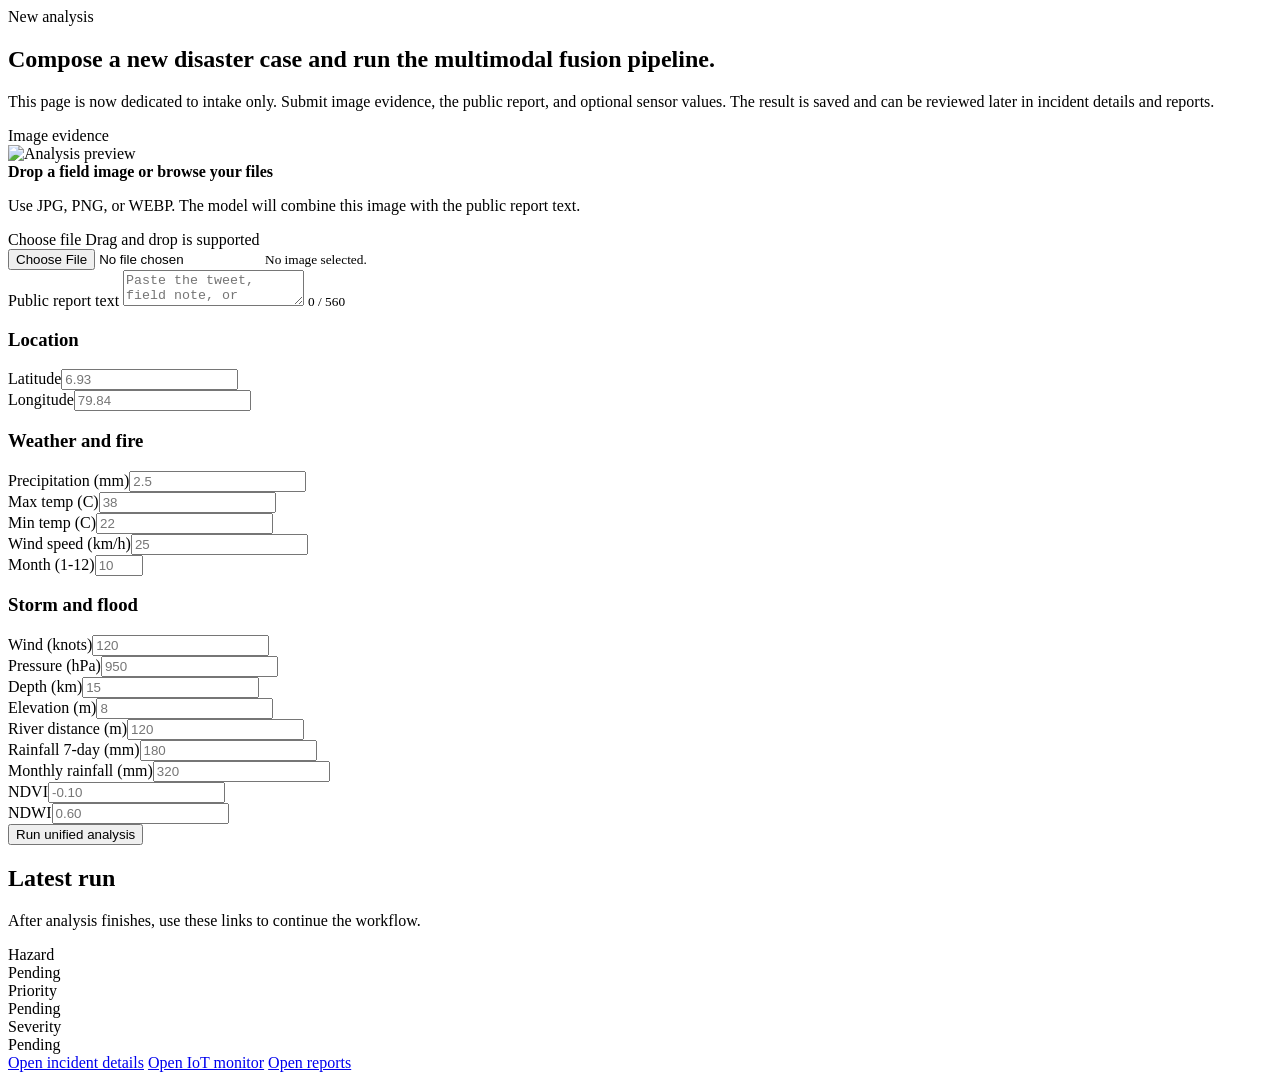
==== fusion/static/pages/analysis.html @ 27a18c48 "add additional frontend pages" ====
<!DOCTYPE html>
<html lang="en">
<head>
  <meta charset="UTF-8"/>
  <meta name="viewport" content="width=device-width, initial-scale=1.0"/>
  <title>New Analysis | Multimodal Disaster Intelligence Platform</title>
  <link rel="preconnect" href="https://fonts.googleapis.com"/>
  <link rel="preconnect" href="https://fonts.gstatic.com" crossorigin/>
  <link href="https://fonts.googleapis.com/css2?family=Manrope:wght@400;500;600;700;800&display=swap" rel="stylesheet"/>
  <link rel="stylesheet" href="/static/css/base.css"/>
</head>
<body>
  <div class="site-shell">
    <div id="app-header"></div>

    <main class="page">
      <section class="page-hero">
        <div class="eyebrow">New analysis</div>
        <h1 class="hero-title">Compose a new disaster case and run the multimodal fusion pipeline.</h1>
        <p class="hero-copy">
          This page is now dedicated to intake only. Submit image evidence, the public report,
          and optional sensor values. The result is saved and can be reviewed later in incident details and reports.
        </p>
      </section>

      <section class="grid-two">
        <div class="surface pad">
          <form id="analysis-form" class="stack">
            <div class="field">
              <label for="analysis-file">Image evidence</label>
              <div class="media-stage" id="analysis-dropzone" tabindex="0" role="button" aria-label="Choose or drop image file">
                <img id="analysis-preview" alt="Analysis preview"/>
                <div class="hint" id="analysis-hint">
                  <strong>Drop a field image or browse your files</strong>
                  <p>Use JPG, PNG, or WEBP. The model will combine this image with the public report text.</p>
                  <div class="hint-actions">
                    <span class="file-chip">Choose file</span>
                    <span class="hint-meta">Drag and drop is supported</span>
                  </div>
                </div>
              </div>
              <input class="file-input" id="analysis-file" type="file" accept="image/*"/>
              <small class="file-status" id="analysis-file-status">No image selected.</small>
            </div>

            <div class="field">
              <label for="tweet-input">Public report text</label>
              <textarea id="tweet-input" maxlength="560" placeholder="Paste the tweet, field note, or witness report here."></textarea>
              <small id="analysis-char-count">0 / 560</small>
            </div>

            <div class="subsection">
              <h3>Location</h3>
              <div class="form-grid">
                <div class="field"><label>Latitude</label><input id="s-lat" type="number" step="0.01" placeholder="6.93"/></div>
                <div class="field"><label>Longitude</label><input id="s-lon" type="number" step="0.01" placeholder="79.84"/></div>
              </div>
            </div>

            <div class="subsection">
              <h3>Weather and fire</h3>
              <div class="form-grid">
                <div class="field"><label>Precipitation (mm)</label><input id="s-precip" type="number" placeholder="2.5"/></div>
                <div class="field"><label>Max temp (C)</label><input id="s-maxtemp" type="number" placeholder="38"/></div>
                <div class="field"><label>Min temp (C)</label><input id="s-mintemp" type="number" placeholder="22"/></div>
                <div class="field"><label>Wind speed (km/h)</label><input id="s-wind" type="number" placeholder="25"/></div>
                <div class="field"><label>Month (1-12)</label><input id="s-month" type="number" min="1" max="12" placeholder="10"/></div>
              </div>
            </div>

            <div class="subsection">
              <h3>Storm and flood</h3>
              <div class="form-grid">
                <div class="field"><label>Wind (knots)</label><input id="s-windkts" type="number" placeholder="120"/></div>
                <div class="field"><label>Pressure (hPa)</label><input id="s-pressure" type="number" placeholder="950"/></div>
                <div class="field"><label>Depth (km)</label><input id="s-depth" type="number" placeholder="15"/></div>
                <div class="field"><label>Elevation (m)</label><input id="s-elev" type="number" placeholder="8"/></div>
                <div class="field"><label>River distance (m)</label><input id="s-river" type="number" placeholder="120"/></div>
                <div class="field"><label>Rainfall 7-day (mm)</label><input id="s-r7d" type="number" placeholder="180"/></div>
                <div class="field"><label>Monthly rainfall (mm)</label><input id="s-rmon" type="number" placeholder="320"/></div>
                <div class="field"><label>NDVI</label><input id="s-ndvi" type="number" step="0.01" placeholder="-0.10"/></div>
                <div class="field"><label>NDWI</label><input id="s-ndwi" type="number" step="0.01" placeholder="0.60"/></div>
              </div>
            </div>

            <div class="empty-state" id="analysis-error" style="display:none;"></div>
            <button class="button" id="analysis-submit" type="submit">
              <span id="analysis-submit-label">Run unified analysis</span>
            </button>
          </form>
        </div>

        <div class="surface pad stack">
          <div class="section-heading">
            <div>
              <h2>Latest run</h2>
              <p>After analysis finishes, use these links to continue the workflow.</p>
            </div>
          </div>

          <div class="result-banner" id="analysis-result" style="display:none;">
            <h3 id="analysis-result-title">Analysis complete</h3>
            <p id="analysis-result-summary"></p>
          </div>

          <div class="grid-three">
            <div class="metric-card">
              <div class="metric-label">Hazard</div>
              <div class="metric-value" id="analysis-result-type">Pending</div>
            </div>
            <div class="metric-card">
              <div class="metric-label">Priority</div>
              <div class="metric-value" id="analysis-result-priority">Pending</div>
            </div>
            <div class="metric-card">
              <div class="metric-label">Severity</div>
              <div class="metric-value" id="analysis-result-severity">Pending</div>
            </div>
          </div>

          <div class="stack">
            <a class="button secondary" id="analysis-detail-link" href="/incident">Open incident details</a>
            <a class="button secondary" id="analysis-iot-link" href="/iot-monitor">Open IoT monitor</a>
            <a class="button ghost" id="analysis-reports-link" href="/reports">Open reports</a>
          </div>
        </div>
      </section>
    </main>

    <div id="app-footer"></div>
  </div>

  <script type="module">
    import { initShell } from "/static/js/app-shell.js";
    import { initAnalysisPage } from "/static/js/pages/analysis.js";

    await initShell("analysis");
    initAnalysisPage();
  </script>
</body>
</html>
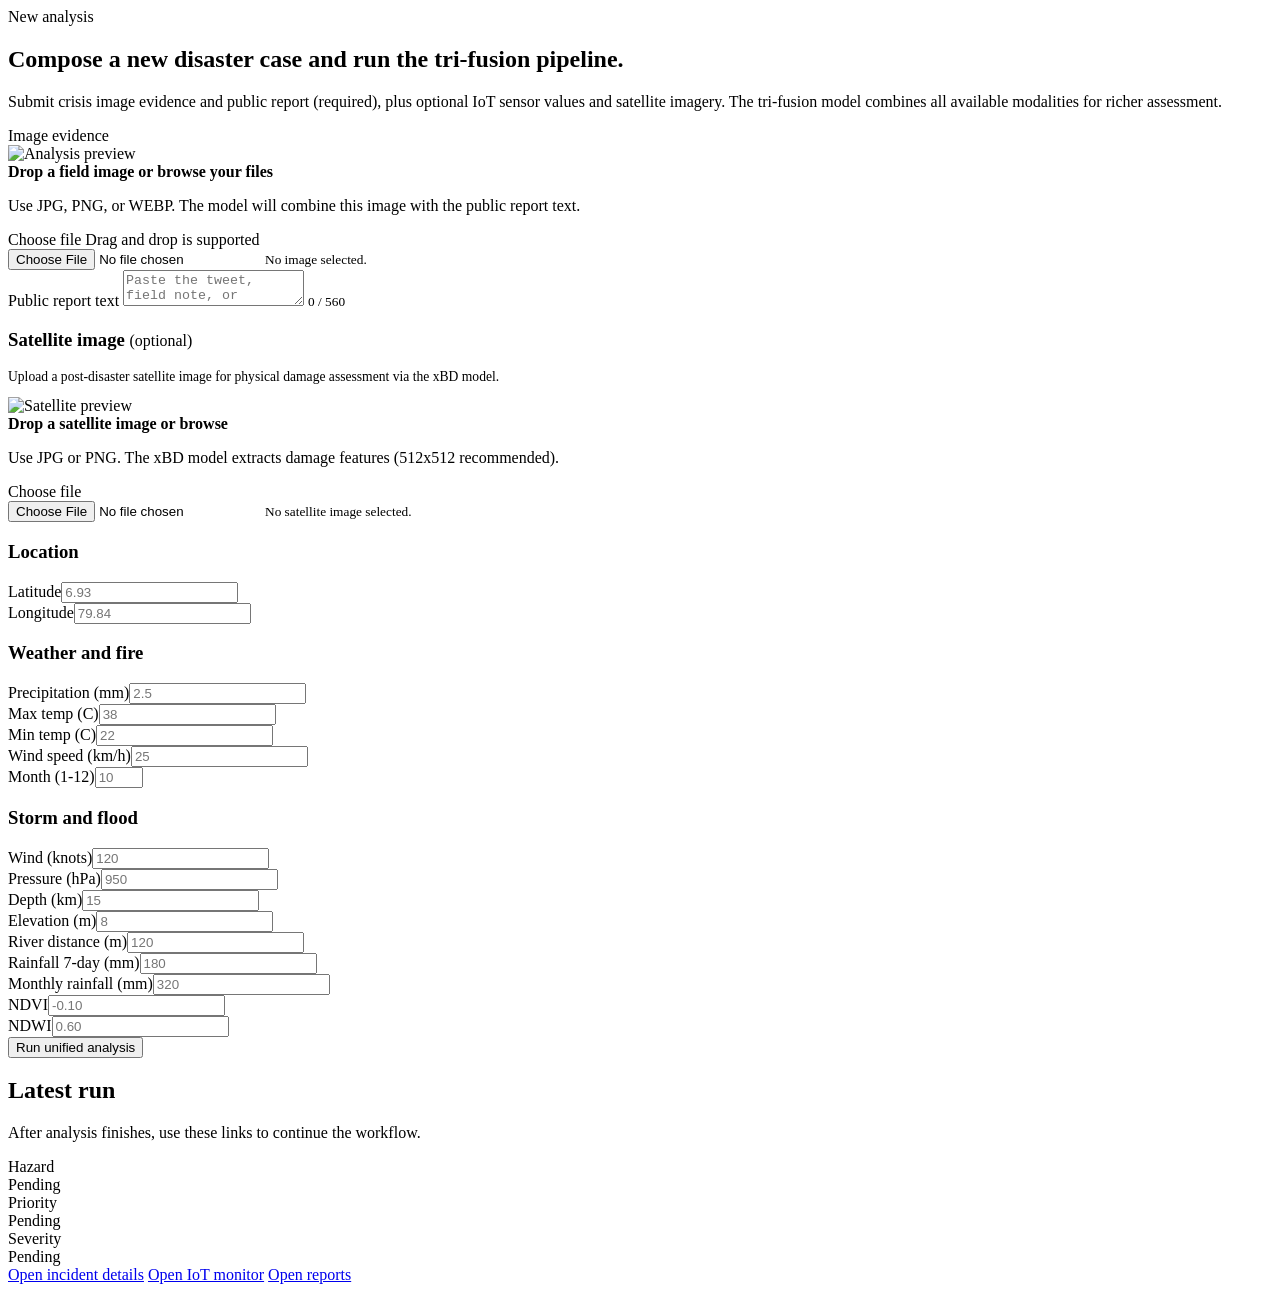
==== commit c028a86d: "feat: add satellite map view to analysis dashboard" ====
--- a/fusion/static/pages/analysis.html
+++ b/fusion/static/pages/analysis.html
@@ -3,7 +3,7 @@
 <head>
   <meta charset="UTF-8"/>
   <meta name="viewport" content="width=device-width, initial-scale=1.0"/>
-  <title>New Analysis | Multimodal Disaster Intelligence Platform</title>
+  <title>New Analysis | Tri-Fusion Disaster Intelligence Platform</title>
   <link rel="preconnect" href="https://fonts.googleapis.com"/>
   <link rel="preconnect" href="https://fonts.gstatic.com" crossorigin/>
   <link href="https://fonts.googleapis.com/css2?family=Manrope:wght@400;500;600;700;800&display=swap" rel="stylesheet"/>
@@ -16,10 +16,10 @@
     <main class="page">
       <section class="page-hero">
         <div class="eyebrow">New analysis</div>
-        <h1 class="hero-title">Compose a new disaster case and run the multimodal fusion pipeline.</h1>
+        <h1 class="hero-title">Compose a new disaster case and run the tri-fusion pipeline.</h1>
         <p class="hero-copy">
-          This page is now dedicated to intake only. Submit image evidence, the public report,
-          and optional sensor values. The result is saved and can be reviewed later in incident details and reports.
+          Submit crisis image evidence and public report (required), plus optional IoT sensor values
+          and satellite imagery. The tri-fusion model combines all available modalities for richer assessment.
         </p>
       </section>
 
@@ -47,6 +47,25 @@
               <label for="tweet-input">Public report text</label>
               <textarea id="tweet-input" maxlength="560" placeholder="Paste the tweet, field note, or witness report here."></textarea>
               <small id="analysis-char-count">0 / 560</small>
+            </div>
+
+            <div class="subsection">
+              <h3>Satellite image <span style="color:var(--muted); font-weight:400; font-size:0.85em;">(optional)</span></h3>
+              <p style="color:var(--muted); font-size:0.85em; margin-bottom:12px;">
+                Upload a post-disaster satellite image for physical damage assessment via the xBD model.
+              </p>
+              <div class="media-stage media-stage--small" id="satellite-dropzone" tabindex="0" role="button" aria-label="Choose or drop satellite image">
+                <img id="satellite-preview" alt="Satellite preview"/>
+                <div class="hint" id="satellite-hint">
+                  <strong>Drop a satellite image or browse</strong>
+                  <p>Use JPG or PNG. The xBD model extracts damage features (512x512 recommended).</p>
+                  <div class="hint-actions">
+                    <span class="file-chip">Choose file</span>
+                  </div>
+                </div>
+              </div>
+              <input class="file-input" id="satellite-file" type="file" accept="image/*"/>
+              <small class="file-status" id="satellite-file-status">No satellite image selected.</small>
             </div>
 
             <div class="subsection">
@@ -118,6 +137,11 @@
             </div>
           </div>
 
+          <div class="metric-card" id="analysis-modalities-card" style="display:none;">
+            <div class="metric-label">Active modalities</div>
+            <div class="metric-note" id="analysis-result-modalities"></div>
+          </div>
+
           <div class="stack">
             <a class="button secondary" id="analysis-detail-link" href="/incident">Open incident details</a>
             <a class="button secondary" id="analysis-iot-link" href="/iot-monitor">Open IoT monitor</a>
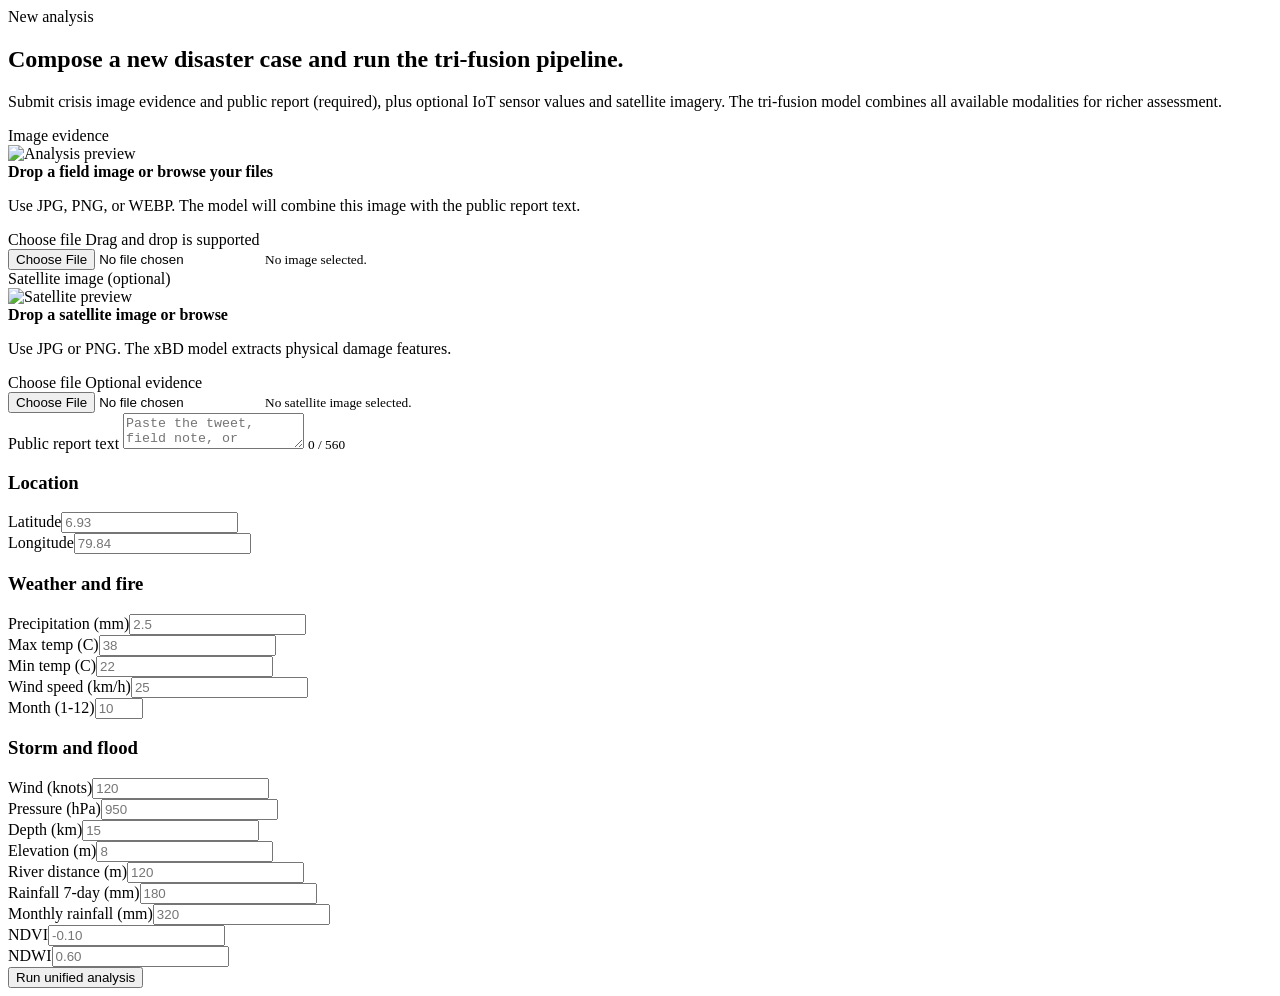
==== commit a494b665: "deleted:    XBD/final-xbd-deeplabv3plus.ipynb 	new file:   XBD/fork-of-final-xbd-deeplabv3plus.ipynb" ====
--- a/fusion/static/pages/analysis.html
+++ b/fusion/static/pages/analysis.html
@@ -23,49 +23,49 @@
         </p>
       </section>
 
-      <section class="grid-two">
+      <section class="analysis-workspace">
         <div class="surface pad">
           <form id="analysis-form" class="stack">
-            <div class="field">
-              <label for="analysis-file">Image evidence</label>
-              <div class="media-stage" id="analysis-dropzone" tabindex="0" role="button" aria-label="Choose or drop image file">
-                <img id="analysis-preview" alt="Analysis preview"/>
-                <div class="hint" id="analysis-hint">
-                  <strong>Drop a field image or browse your files</strong>
-                  <p>Use JPG, PNG, or WEBP. The model will combine this image with the public report text.</p>
-                  <div class="hint-actions">
-                    <span class="file-chip">Choose file</span>
-                    <span class="hint-meta">Drag and drop is supported</span>
+            <div class="analysis-evidence-grid">
+              <div class="field">
+                <label for="analysis-file">Image evidence</label>
+                <div class="media-stage" id="analysis-dropzone" tabindex="0" role="button" aria-label="Choose or drop image file">
+                  <img id="analysis-preview" alt="Analysis preview"/>
+                  <div class="hint" id="analysis-hint">
+                    <strong>Drop a field image or browse your files</strong>
+                    <p>Use JPG, PNG, or WEBP. The model will combine this image with the public report text.</p>
+                    <div class="hint-actions">
+                      <span class="file-chip">Choose file</span>
+                      <span class="hint-meta">Drag and drop is supported</span>
+                    </div>
                   </div>
                 </div>
+                <input class="file-input" id="analysis-file" type="file" accept="image/*"/>
+                <small class="file-status" id="analysis-file-status">No image selected.</small>
               </div>
-              <input class="file-input" id="analysis-file" type="file" accept="image/*"/>
-              <small class="file-status" id="analysis-file-status">No image selected.</small>
+
+              <div class="field">
+                <label for="satellite-file">Satellite image <span class="optional-label">(optional)</span></label>
+                <div class="media-stage" id="satellite-dropzone" tabindex="0" role="button" aria-label="Choose or drop satellite image">
+                  <img id="satellite-preview" alt="Satellite preview"/>
+                  <div class="hint" id="satellite-hint">
+                    <strong>Drop a satellite image or browse</strong>
+                    <p>Use JPG or PNG. The xBD model extracts physical damage features.</p>
+                    <div class="hint-actions">
+                      <span class="file-chip">Choose file</span>
+                      <span class="hint-meta">Optional evidence</span>
+                    </div>
+                  </div>
+                </div>
+                <input class="file-input" id="satellite-file" type="file" accept="image/*"/>
+                <small class="file-status" id="satellite-file-status">No satellite image selected.</small>
+              </div>
             </div>
 
             <div class="field">
               <label for="tweet-input">Public report text</label>
               <textarea id="tweet-input" maxlength="560" placeholder="Paste the tweet, field note, or witness report here."></textarea>
               <small id="analysis-char-count">0 / 560</small>
-            </div>
-
-            <div class="subsection">
-              <h3>Satellite image <span style="color:var(--muted); font-weight:400; font-size:0.85em;">(optional)</span></h3>
-              <p style="color:var(--muted); font-size:0.85em; margin-bottom:12px;">
-                Upload a post-disaster satellite image for physical damage assessment via the xBD model.
-              </p>
-              <div class="media-stage media-stage--small" id="satellite-dropzone" tabindex="0" role="button" aria-label="Choose or drop satellite image">
-                <img id="satellite-preview" alt="Satellite preview"/>
-                <div class="hint" id="satellite-hint">
-                  <strong>Drop a satellite image or browse</strong>
-                  <p>Use JPG or PNG. The xBD model extracts damage features (512x512 recommended).</p>
-                  <div class="hint-actions">
-                    <span class="file-chip">Choose file</span>
-                  </div>
-                </div>
-              </div>
-              <input class="file-input" id="satellite-file" type="file" accept="image/*"/>
-              <small class="file-status" id="satellite-file-status">No satellite image selected.</small>
             </div>
 
             <div class="subsection">
@@ -108,46 +108,6 @@
             </button>
           </form>
         </div>
-
-        <div class="surface pad stack">
-          <div class="section-heading">
-            <div>
-              <h2>Latest run</h2>
-              <p>After analysis finishes, use these links to continue the workflow.</p>
-            </div>
-          </div>
-
-          <div class="result-banner" id="analysis-result" style="display:none;">
-            <h3 id="analysis-result-title">Analysis complete</h3>
-            <p id="analysis-result-summary"></p>
-          </div>
-
-          <div class="grid-three">
-            <div class="metric-card">
-              <div class="metric-label">Hazard</div>
-              <div class="metric-value" id="analysis-result-type">Pending</div>
-            </div>
-            <div class="metric-card">
-              <div class="metric-label">Priority</div>
-              <div class="metric-value" id="analysis-result-priority">Pending</div>
-            </div>
-            <div class="metric-card">
-              <div class="metric-label">Severity</div>
-              <div class="metric-value" id="analysis-result-severity">Pending</div>
-            </div>
-          </div>
-
-          <div class="metric-card" id="analysis-modalities-card" style="display:none;">
-            <div class="metric-label">Active modalities</div>
-            <div class="metric-note" id="analysis-result-modalities"></div>
-          </div>
-
-          <div class="stack">
-            <a class="button secondary" id="analysis-detail-link" href="/incident">Open incident details</a>
-            <a class="button secondary" id="analysis-iot-link" href="/iot-monitor">Open IoT monitor</a>
-            <a class="button ghost" id="analysis-reports-link" href="/reports">Open reports</a>
-          </div>
-        </div>
       </section>
     </main>
 
